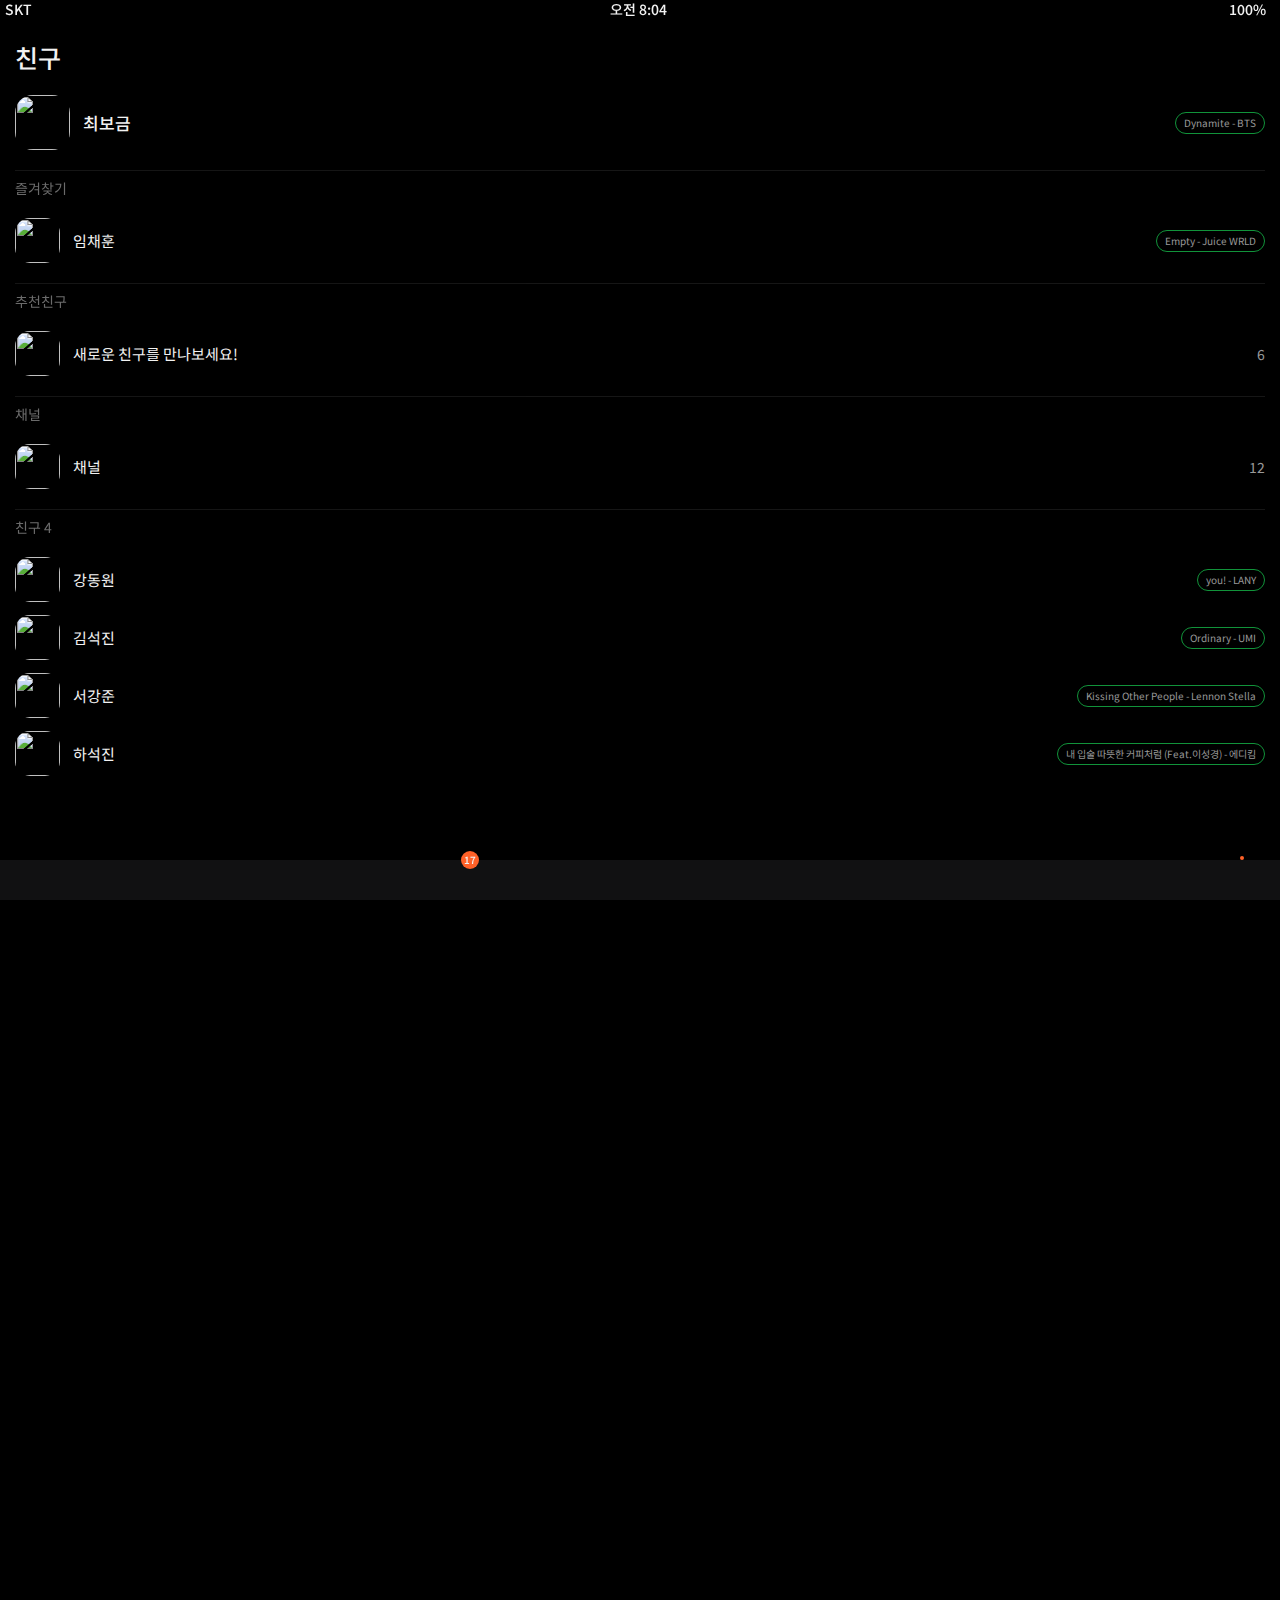
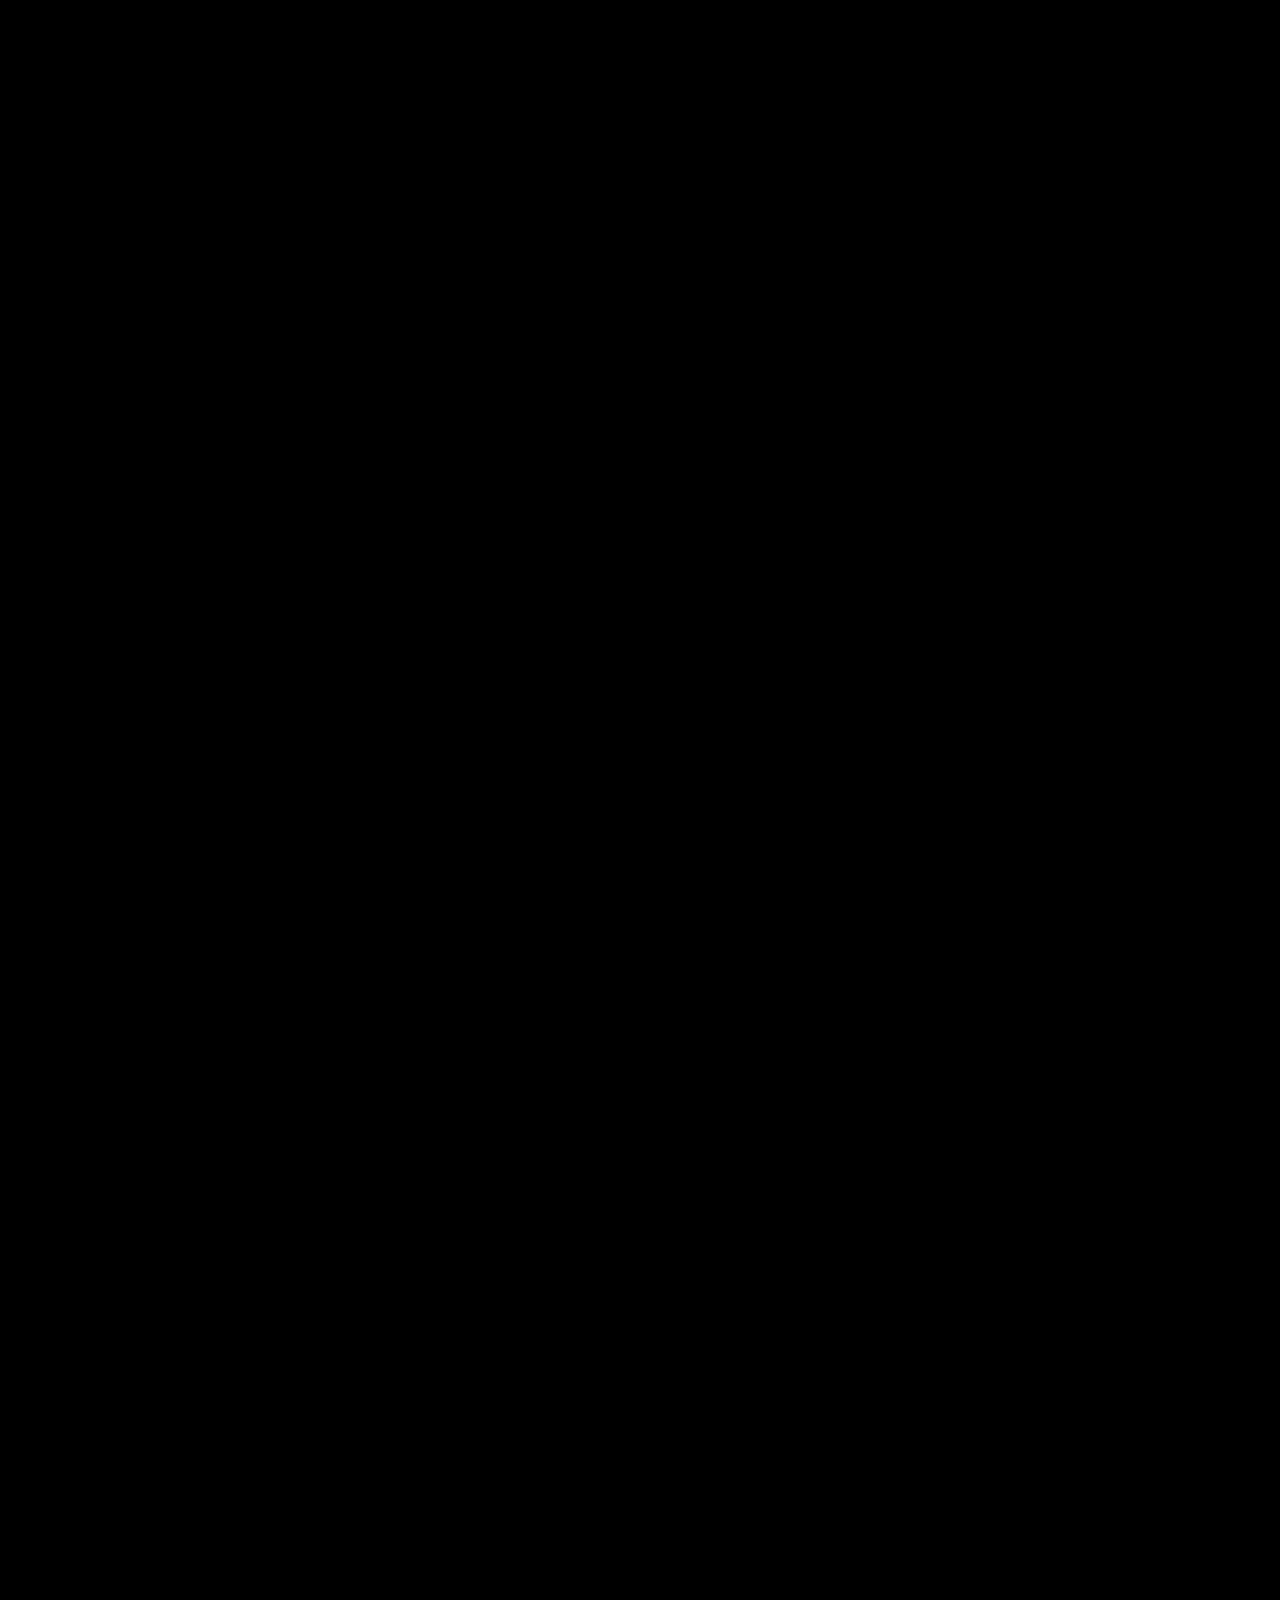
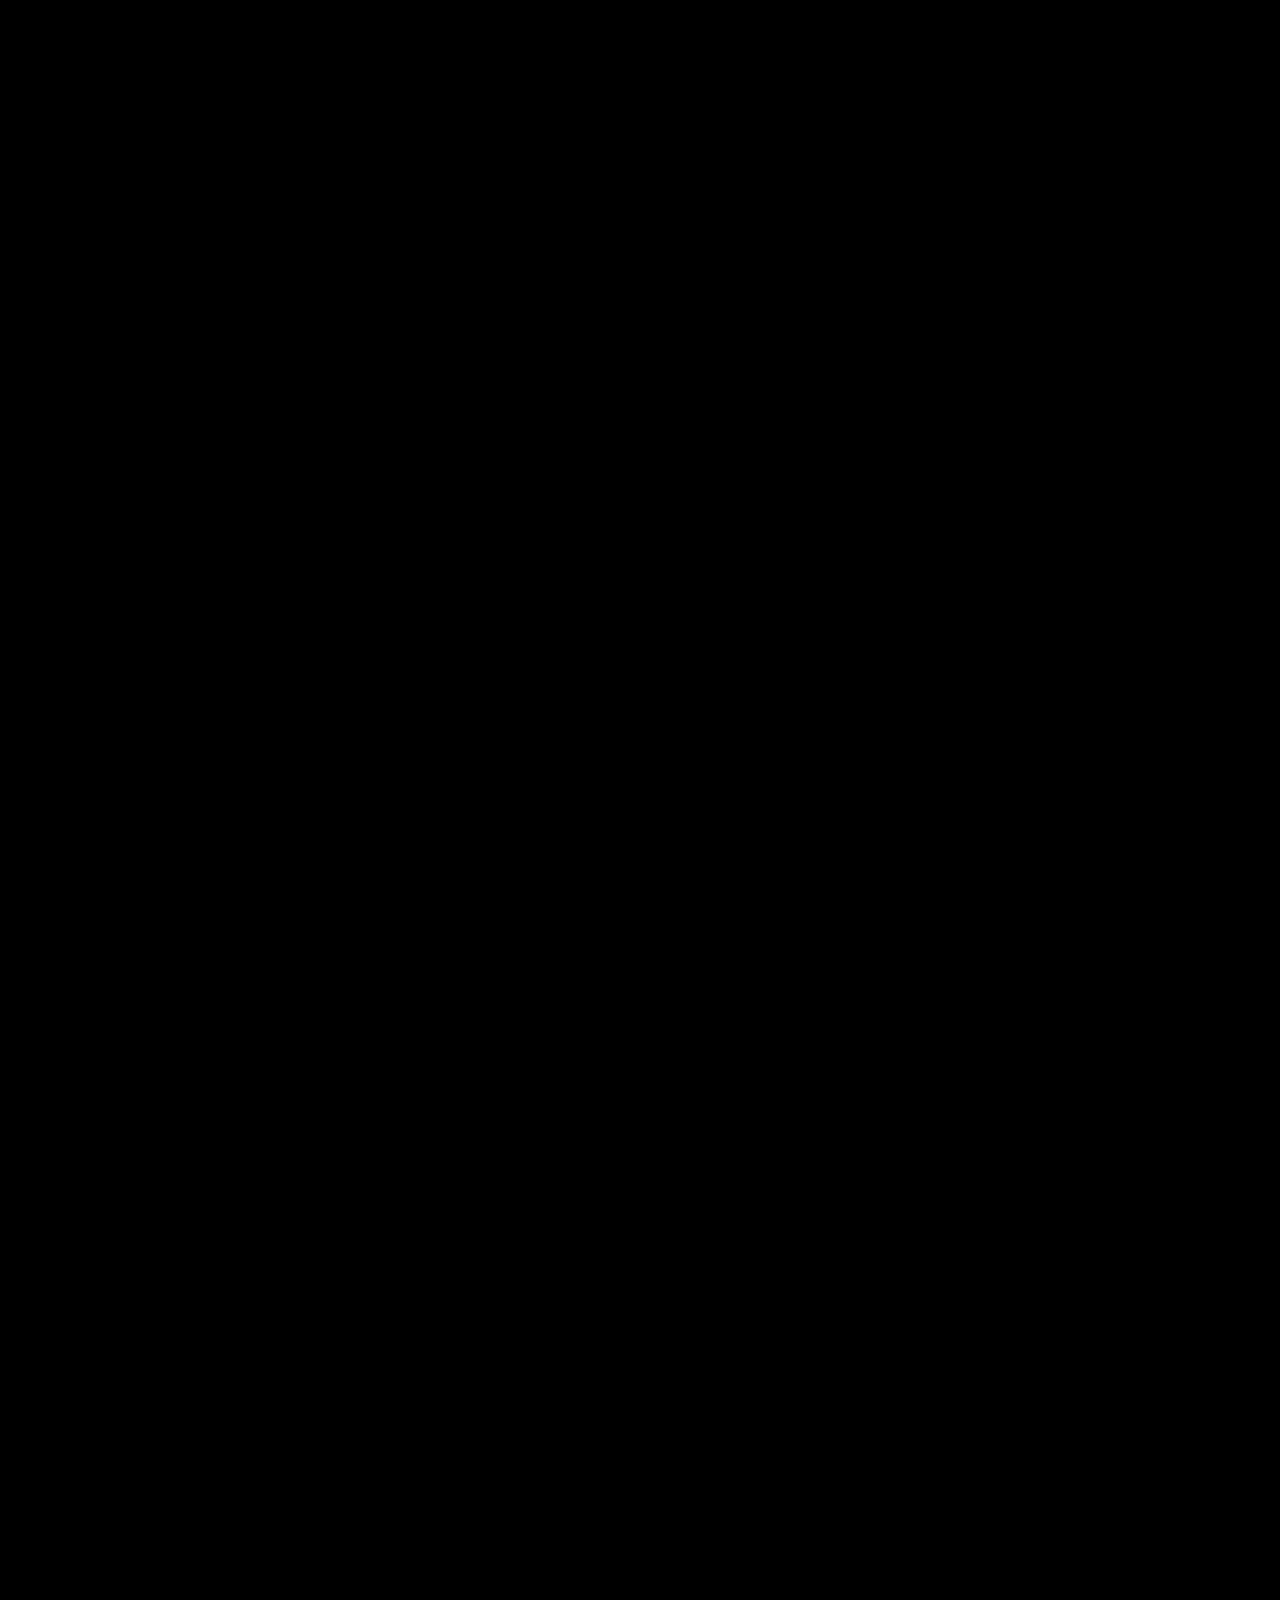
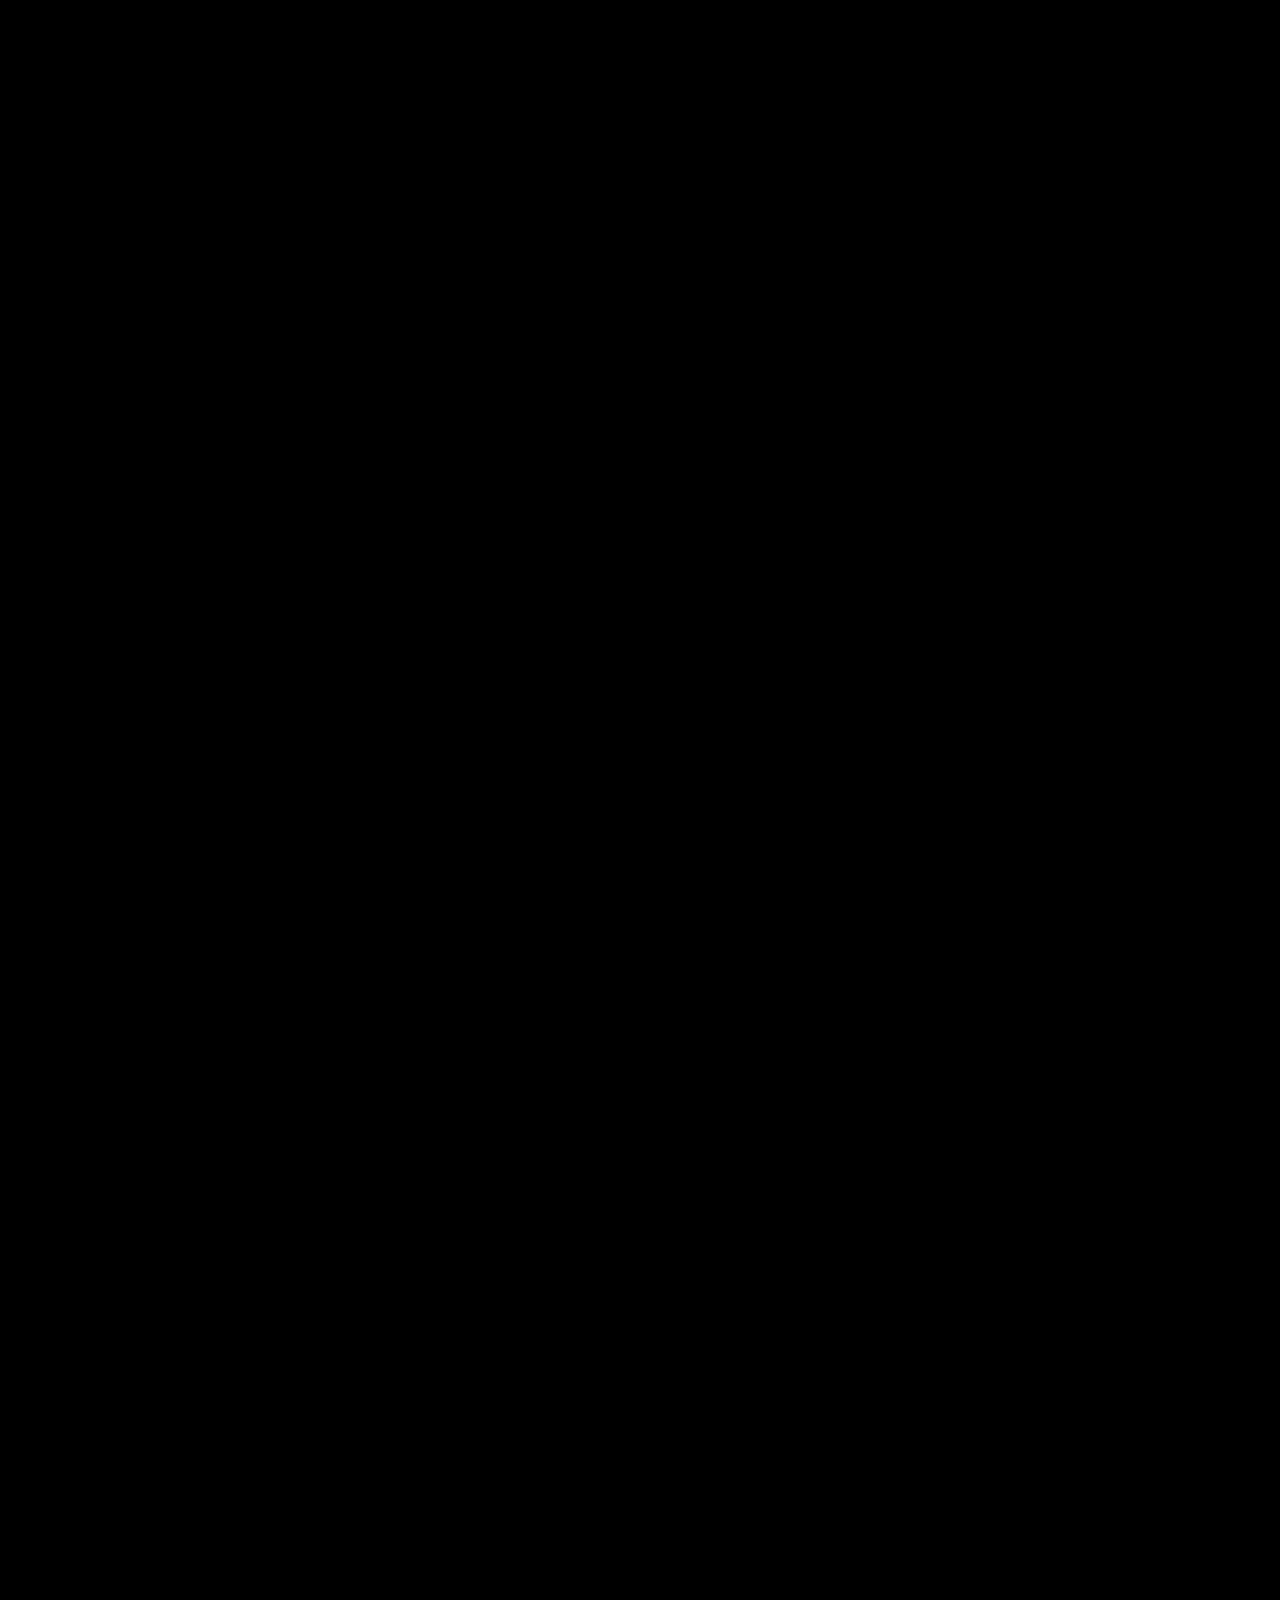
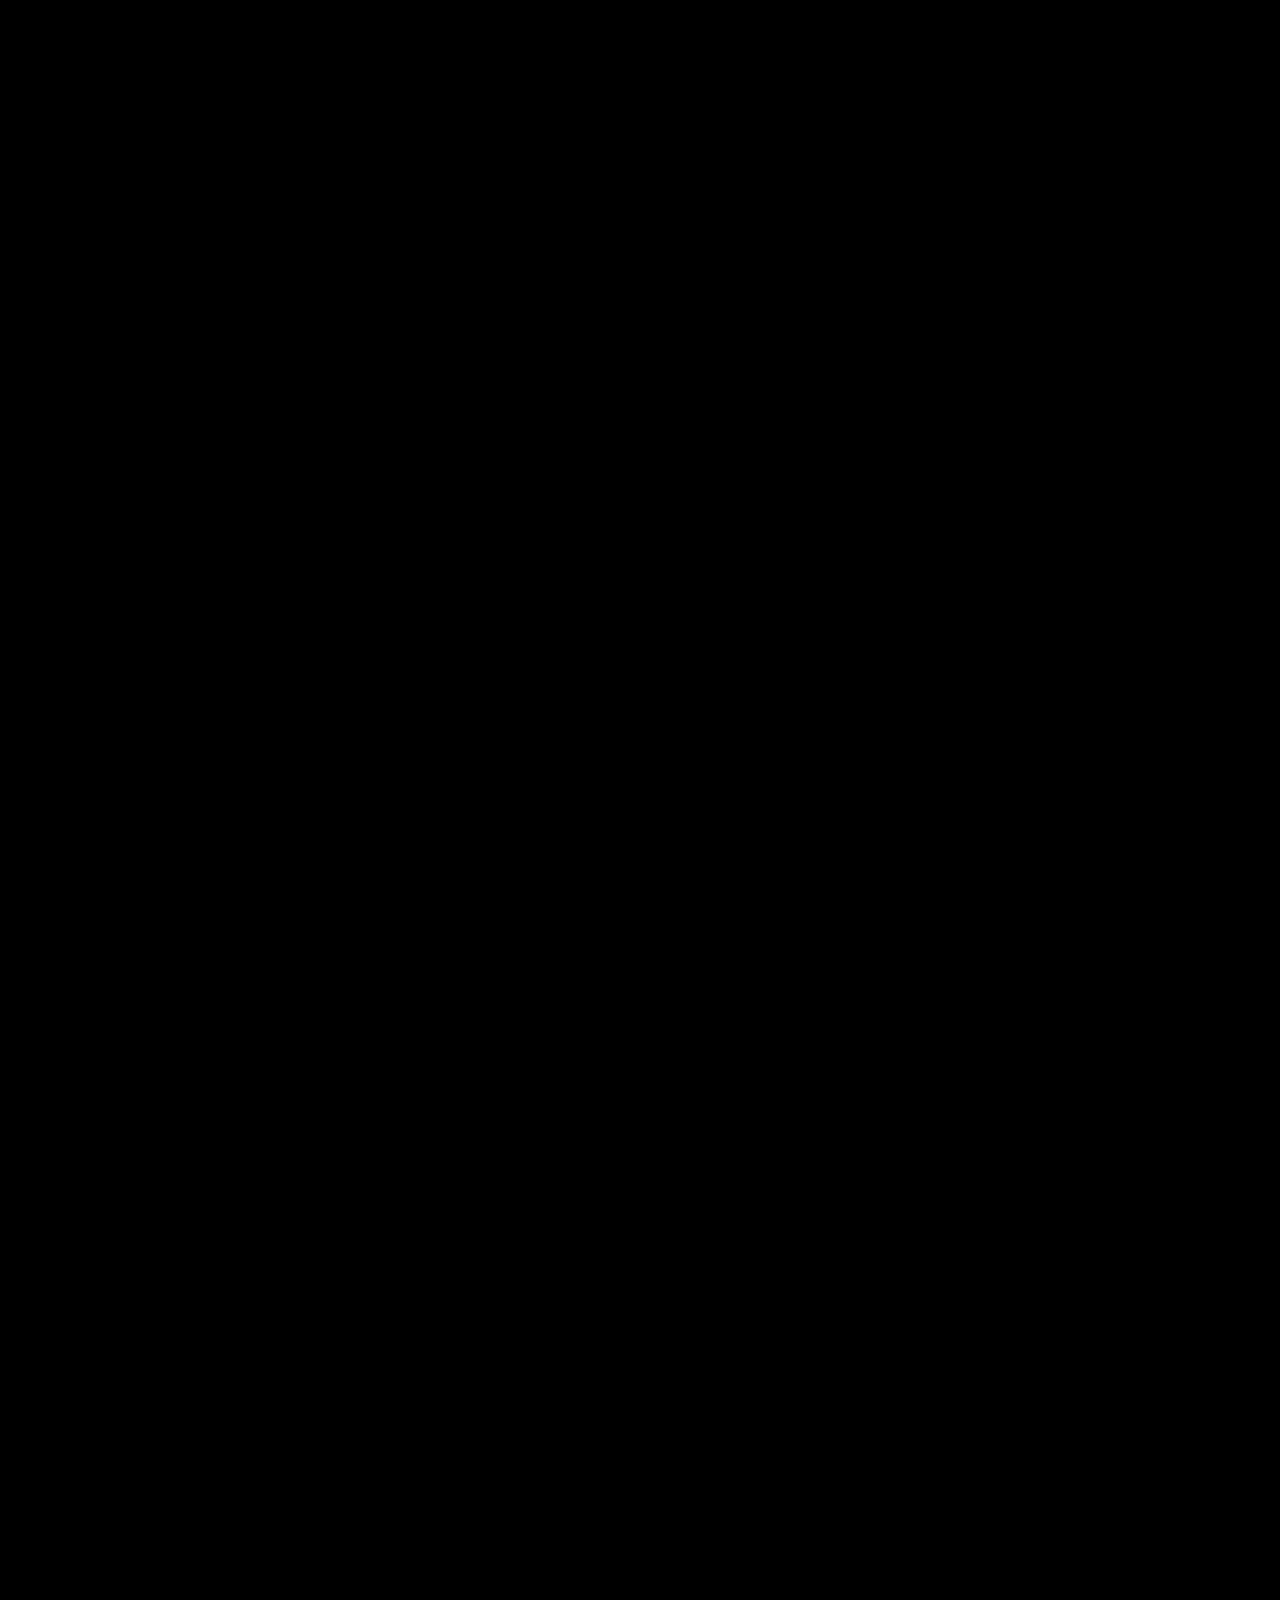
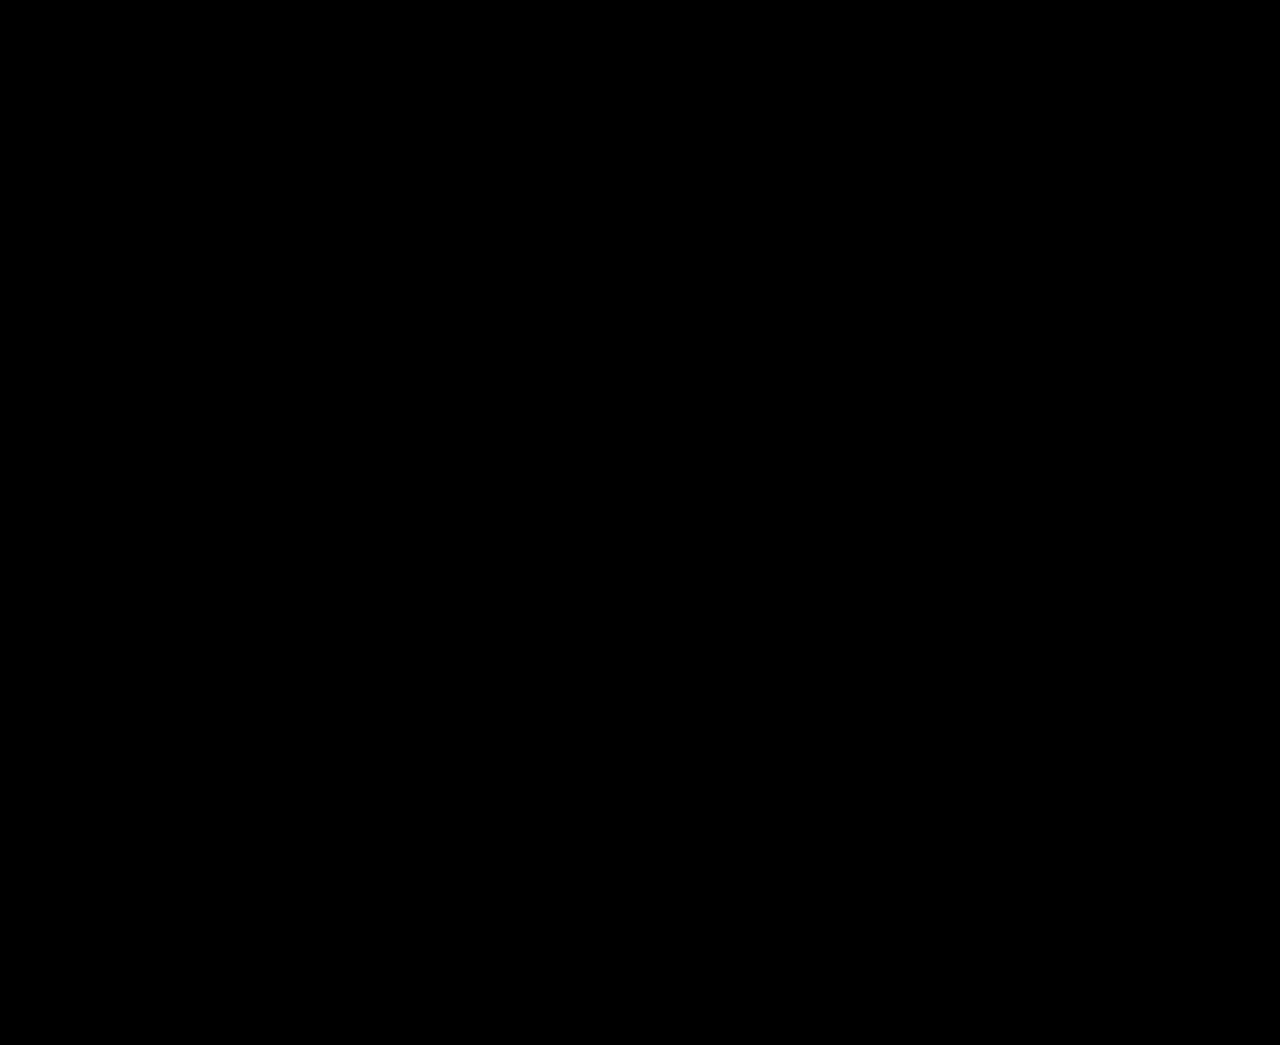
==== friends.html @ 6e3e1fe3 "friends-screen-building" ====
<!DOCTYPE html>
<html lang="en">
  <head>
    <link rel="stylesheet" href="css/styles.css" />
    <meta charset="UTF-8" />
    <meta name="viewport" content="width=device-width, initial-scale=1.0" />
    <title>친구</title>
  </head>
  <body>
    <div class="status-bar">
      <div class="status-bar__column">
        <i class="fas fa-signal"></i>
        <span>SKT</span>
        <i class="fas fa-wifi"></i>
      </div>
      <div class="status-bar__column">
        <span>오전 8:04</span>
      </div>
      <div class="status-bar__column">
        <!--화면잠금 표시-->
        <span>100%</span>
        <i class="fas fa-battery-full fa-lg"></i>
      </div>
    </div>
    <div class="screens-main">
      <header class="header-top">
        <div class="header-top__title">친구</div>
        <div class="header-top__icons">
          <span class="header-top__icons__individual">
            <i class="fas fa-search"></i>
          </span>
          <span class="header-top__icons__individual">
            <i class="fas fa-user-plus"></i>
          </span>
          <span class="header-top__icons__individual">
            <i class="fas fa-headphones-alt"></i>
          </span>
          <span class="header-top__icons__individual">
            <i class="fas fa-cog"></i>
          </span>
        </div>
      </header>
      <div class="user-box">
        <div class="user-box__column">
          <img
            src="file:///C:/Users/ethan/Documents/%EC%B9%B4%EC%B9%B4%EC%98%A4%ED%86%A1%20%EB%B0%9B%EC%9D%80%20%ED%8C%8C%EC%9D%BC/cognsphoto.jpg"
            class="user-box__column__profile user-box__column__profile-large"
          />
          <span class="user-box__column__name-large">최보금</span>
        </div>
        <div class="user-box__column">
          <span class="user-box__column__melon">
            Dynamite - BTS
            <i class="far fa-play-circle user-box__column__melon__icon"></i>
          </span>
        </div>
      </div>
      <div class="friends-category">
        <div class="friends-category__column">
          <span class="friends-category__column">즐겨찾기</span>
        </div>
        <div class="friends-category__column">
          <span><i class="fas fa-chevron-up fa-sm"></i> </span>
        </div>
      </div>
      <div class="user-box">
        <div class="user-box__column">
          <img
            src="file:///C:/Users/ethan/Documents/%EC%B9%B4%EC%B9%B4%EC%98%A4%ED%86%A1%20%EB%B0%9B%EC%9D%80%20%ED%8C%8C%EC%9D%BC/KakaoTalk_20200823_161812099.jpg"
            class="user-box__column__profile"
          />
          <span class="user-box__column__name-medium">임채훈</span>
        </div>
        <div class="user-box__column">
          <span class="user-box__column__melon">
            Empty - Juice WRLD
            <i class="far fa-play-circle user-box__column__melon__icon"></i>
          </span>
        </div>
      </div>
      <div class="friends-category">
        <div class="friends-category__column">
          <span class="friends-category__column">추천친구</span>
        </div>
        <div class="friends-category__column">
          <span><i class="fas fa-chevron-up fa-sm"></i> </span>
        </div>
      </div>
      <div class="user-box">
        <div class="user-box__column">
          <img
            src="https://www.directivegroup.com/ideas/tools/news/wp-content/uploads/2017/03/smile-9047-9380-hd-wallpapers-1.jpg"
            class="user-box__column__profile"
          />
          <span class="user-box__column__name-medium"
            >새로운 친구를 만나보세요!</span
          >
        </div>
        <div class="user-box__column">
          <span class="user-box__column__number">
            6
            <i class="fas fa-chevron-right fa-sm"></i>
          </span>
        </div>
      </div>
      <div class="friends-category">
        <div class="friends-category__column">
          <span class="friends-category__column">채널</span>
        </div>
        <div class="friends-category__column">
          <span><i class="fas fa-chevron-up fa-sm"></i> </span>
        </div>
      </div>
      <div class="user-box">
        <div class="user-box__column">
          <img
            src="https://w.namu.la/s/dff9a691d8de1e8559a2663dccd161173c75c2cb31bc9aabcdada6e2f4ebaa67f13dda416632faddd7d6e1df65714f8b9be8e25cb3b71c0d6ecca622fb3381e51908b199f6f19a4a51975229c6d42ecb99e3a3b0787ba03d8553fda0337ee7ec"
            class="user-box__column__profile"
          />
          <span class="user-box__column__name-medium">채널</span>
        </div>
        <div class="user-box__column">
          <span class="user-box__column__number">
            12
            <i class="fas fa-chevron-right fa-sm"></i>
          </span>
        </div>
      </div>

      <div class="friends-category">
        <div class="friends-category__column">
          <span class="friends-category__column">친구 4</span>
        </div>
        <div class="friends-category__column">
          <span><i class="fas fa-chevron-up fa-sm"></i> </span>
        </div>
      </div>
      <div class="user-box">
        <div class="user-box__column">
          <img
            src="file:///C:/Users/ethan/Desktop/%EC%8A%A4%ED%81%AC%EB%A6%B0%EC%83%B7/4e4d567d63b06375d3b51ace359a14a21.jpg"
            class="user-box__column__profile"
          />
          <span class="user-box__column__name-medium">강동원</span>
        </div>
        <div class="user-box__column">
          <span class="user-box__column__melon">
            you! - LANY
            <i class="far fa-play-circle user-box__column__melon__icon"></i>
          </span>
        </div>
      </div>
      <div class="user-box">
        <div class="user-box__column">
          <img
            src="file:///C:/Users/ethan/Desktop/%EC%8A%A4%ED%81%AC%EB%A6%B0%EC%83%B7/%EC%A7%84.jpg"
            class="user-box__column__profile"
          />
          <span class="user-box__column__name-medium">김석진</span>
        </div>
        <div class="user-box__column">
          <span class="user-box__column__melon">
            Ordinary - UMI
            <i class="far fa-play-circle user-box__column__melon__icon"></i>
          </span>
        </div>
      </div>

      <div class="user-box">
        <div class="user-box__column">
          <img
            src="file:///C:/Users/ethan/Desktop/%EC%8A%A4%ED%81%AC%EB%A6%B0%EC%83%B7/%EC%84%9C%EA%B0%95%EC%A4%80%EC%A0%95%EC%82%AC%EA%B0%81%ED%98%95.jpg"
            class="user-box__column__profile"
          />
          <span class="user-box__column__name-medium">서강준</span>
        </div>
        <div class="user-box__column">
          <span class="user-box__column__melon">
            Kissing Other People - Lennon Stella
            <i class="far fa-play-circle user-box__column__melon__icon"></i>
          </span>
        </div>
      </div>
      <div class="user-box">
        <div class="user-box__column">
          <img
            src="file:///C:/Users/ethan/Desktop/%EC%8A%A4%ED%81%AC%EB%A6%B0%EC%83%B7/%EC%A7%843.PNG"
            class="user-box__column__profile"
          />
          <span class="user-box__column__name-medium">하석진</span>
        </div>
        <div class="user-box__column">
          <span class="user-box__column__melon">
            내 입술 따뜻한 커피처럼 (Feat.이성경) - 에디킴
            <i class="far fa-play-circle user-box__column__melon__icon"></i>
          </span>
        </div>
      </div>
    </div>
    <nav class="nav-bar">
      <ul class="nav-bar__list">
        <li class="nav-bar__list__btn">
          <a class="nav-bar__list__btn__link" href="#">
            <i class="fas fa-user fa-lg"></i>
          </a>
        </li>
        <li class="nav-bar__list__btn">
          <a class="nav-bar__list__btn__link" href="#">
            <span class="badge-number-basic nav-bar__notification-chat"
              >17</span
            >
            <i class="far fa-comment fa-lg"> </i>
          </a>
        </li>
        <li class="nav-bar__list__btn">
          <a class="nav-bar__list__btn__link" href="#">
            <i class="fas fa-hashtag fa-lg"></i>
          </a>
        </li>
        <li class="nav-bar__list__btn">
          <a class="nav-bar__list__btn__link" href="#">
            <div class="badge-dot-basic nav-bar__notification-ellipsis"></div>
            <i class="fas fa-ellipsis-h fa-lg"></i>
          </a>
        </li>
      </ul>
    </nav>
    <script
      src="https://kit.fontawesome.com/6478f529f2.js"
      crossorigin="anonymous"
    ></script>
  </body>
</html>
---- css/styles.css ----
@import url("https://fonts.googleapis.com/css2?family=Noto+Sans+KR:wght@300;400;500;700&display=swap");

/*basic stylesheet*/
@import "default/reset.css";
@import "default/variables.css";

/*Components */
@import "components/status-bar.css";
@import "components/header-top.css";
@import "components/user.css";
@import "components/friends-category.css";
@import "components/nav.css";
@import "components/badge.css";

/*Screens*/
@import "screens/firstscreen.css";

body {
  background-color: var(--black);
  color: var(--white);
  font-family: "Noto Sans KR", sans-serif;
  height: 1000vh;
  margin-top: 10px;
}

.screens-main {
  padding: 0px 15px;
  margin-top: 45px;
}
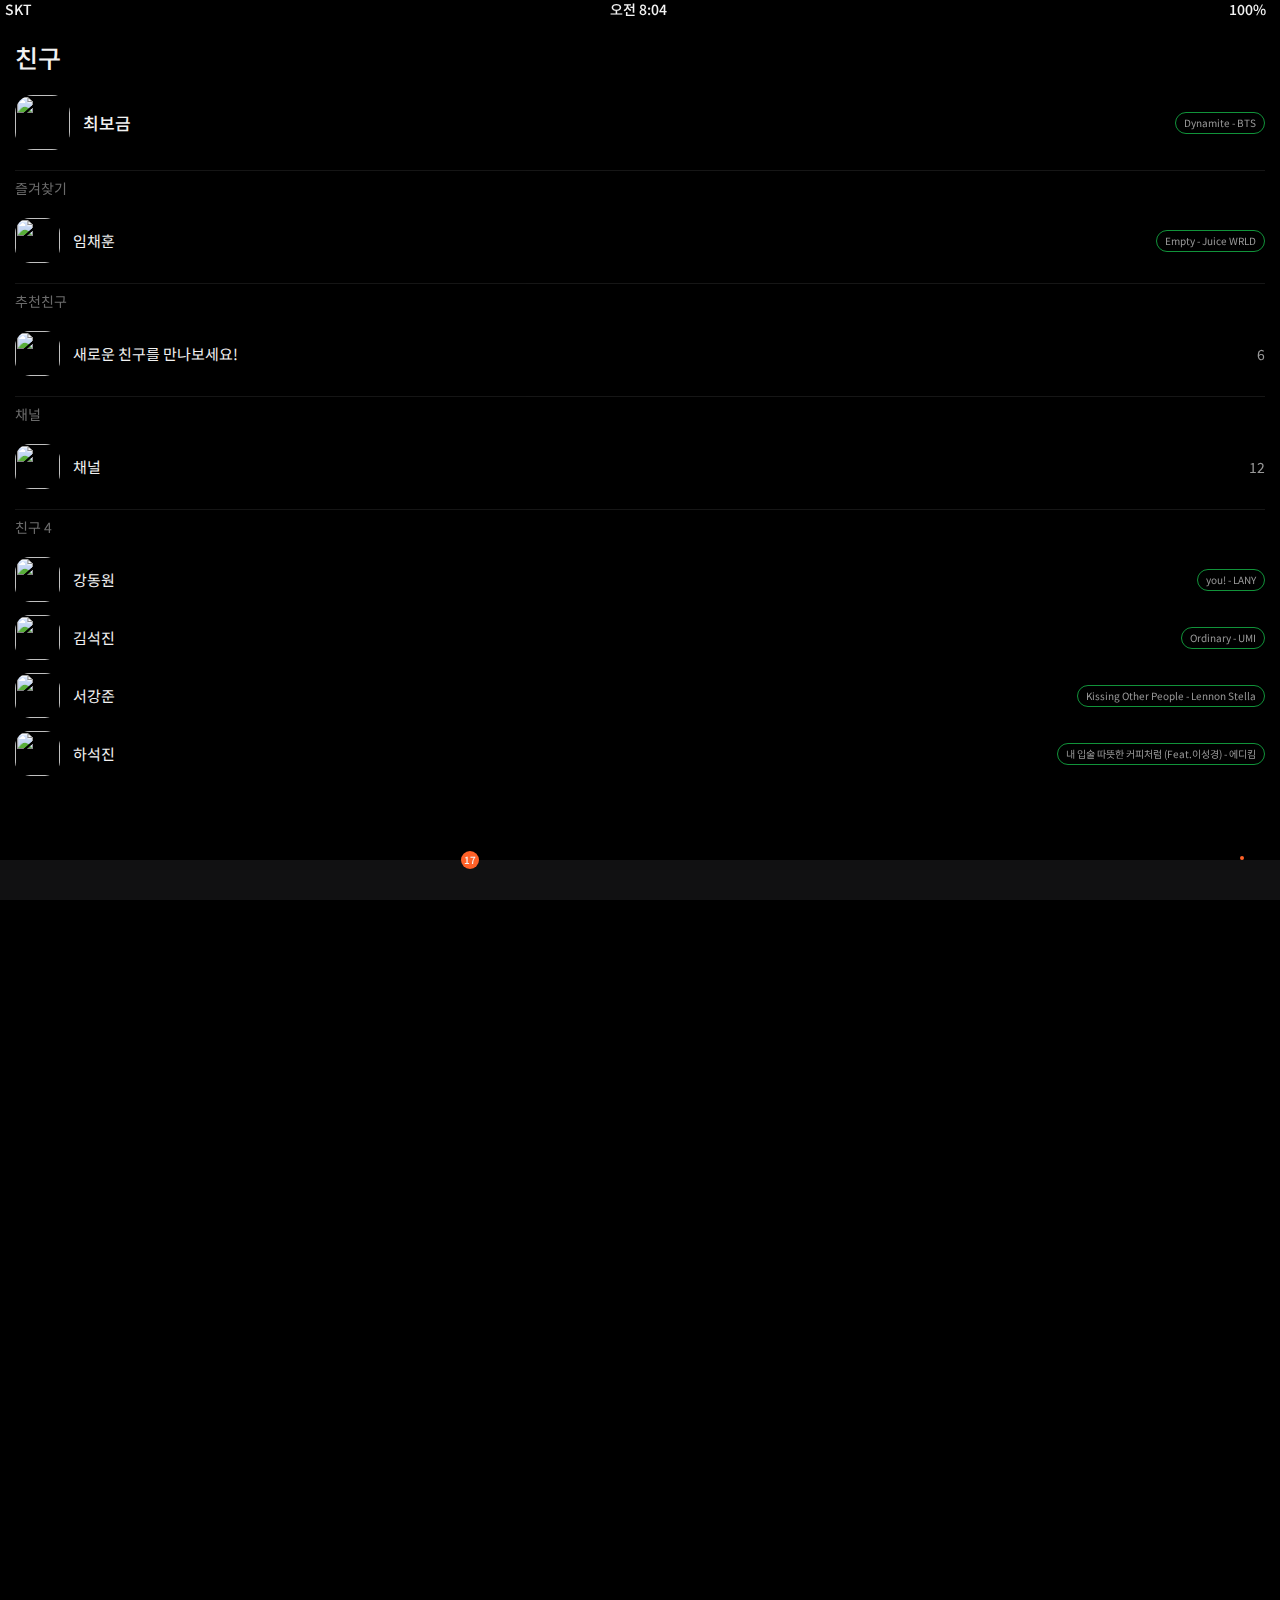
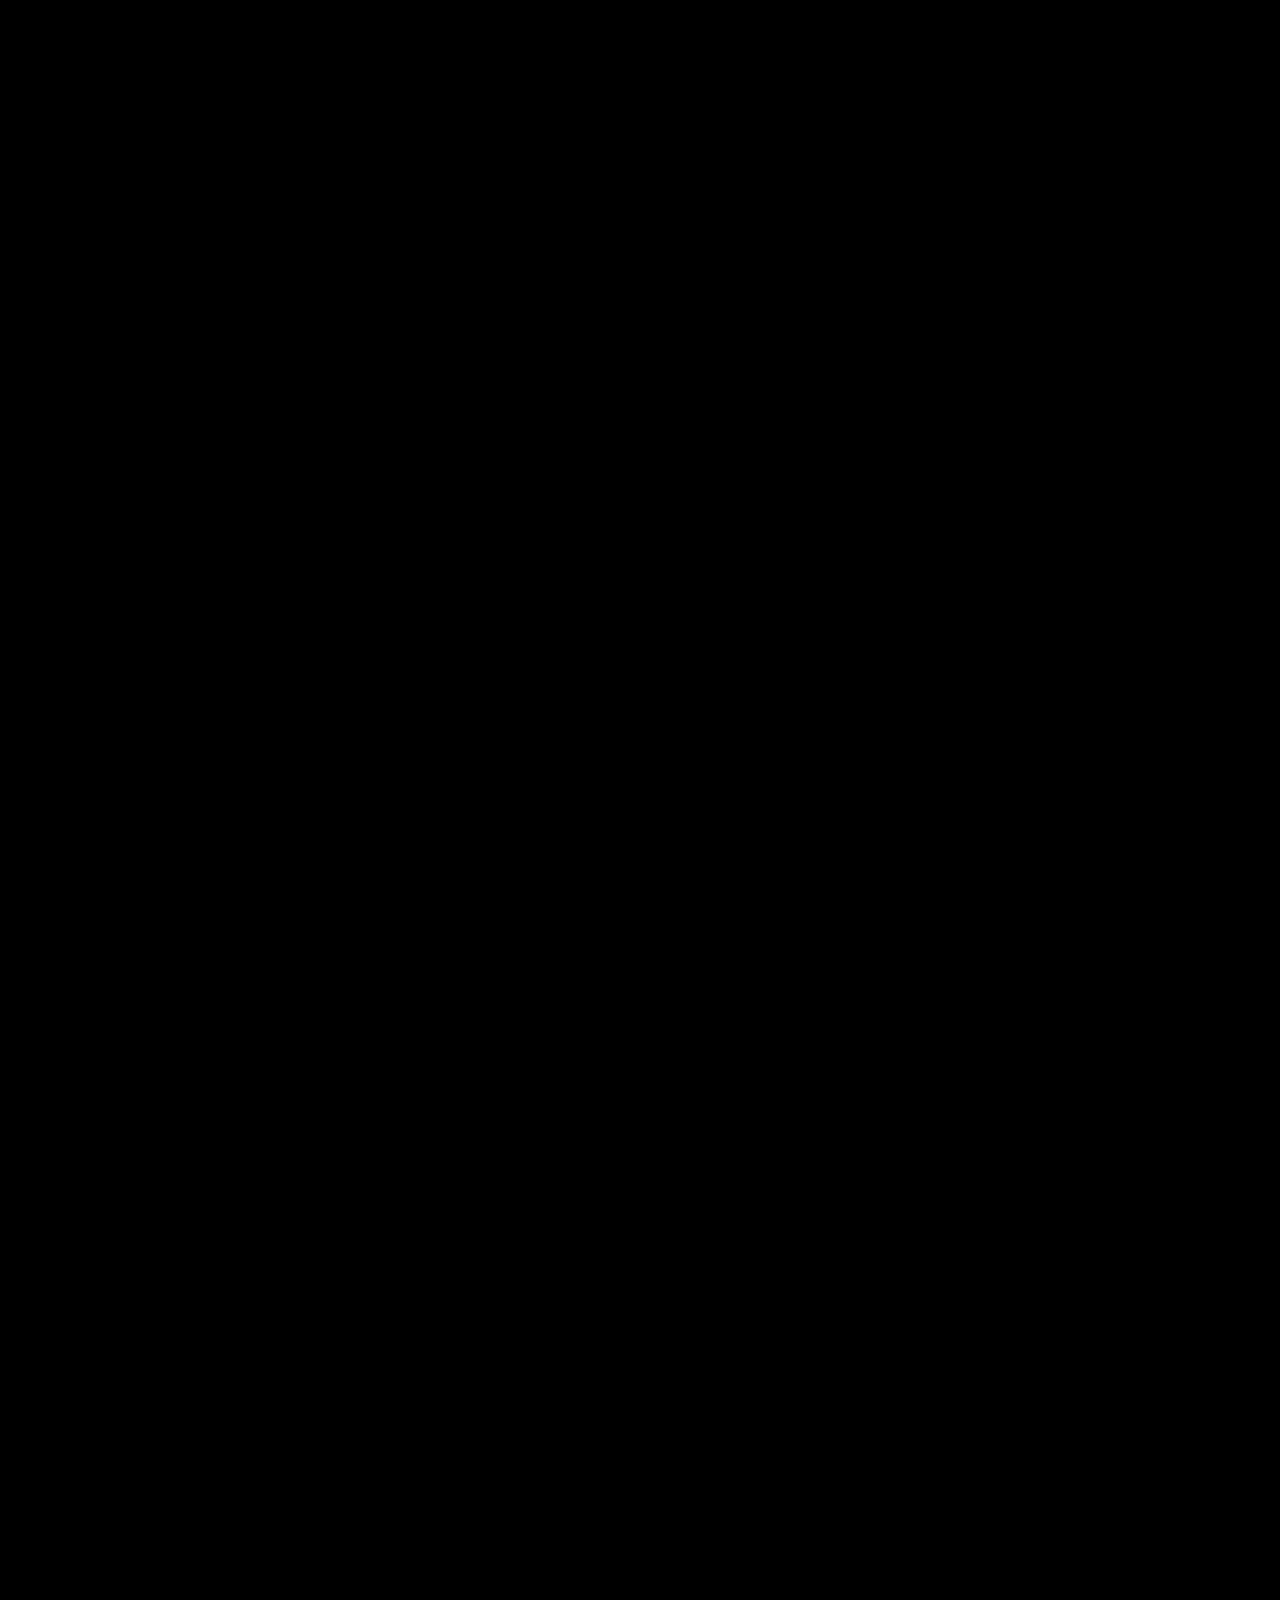
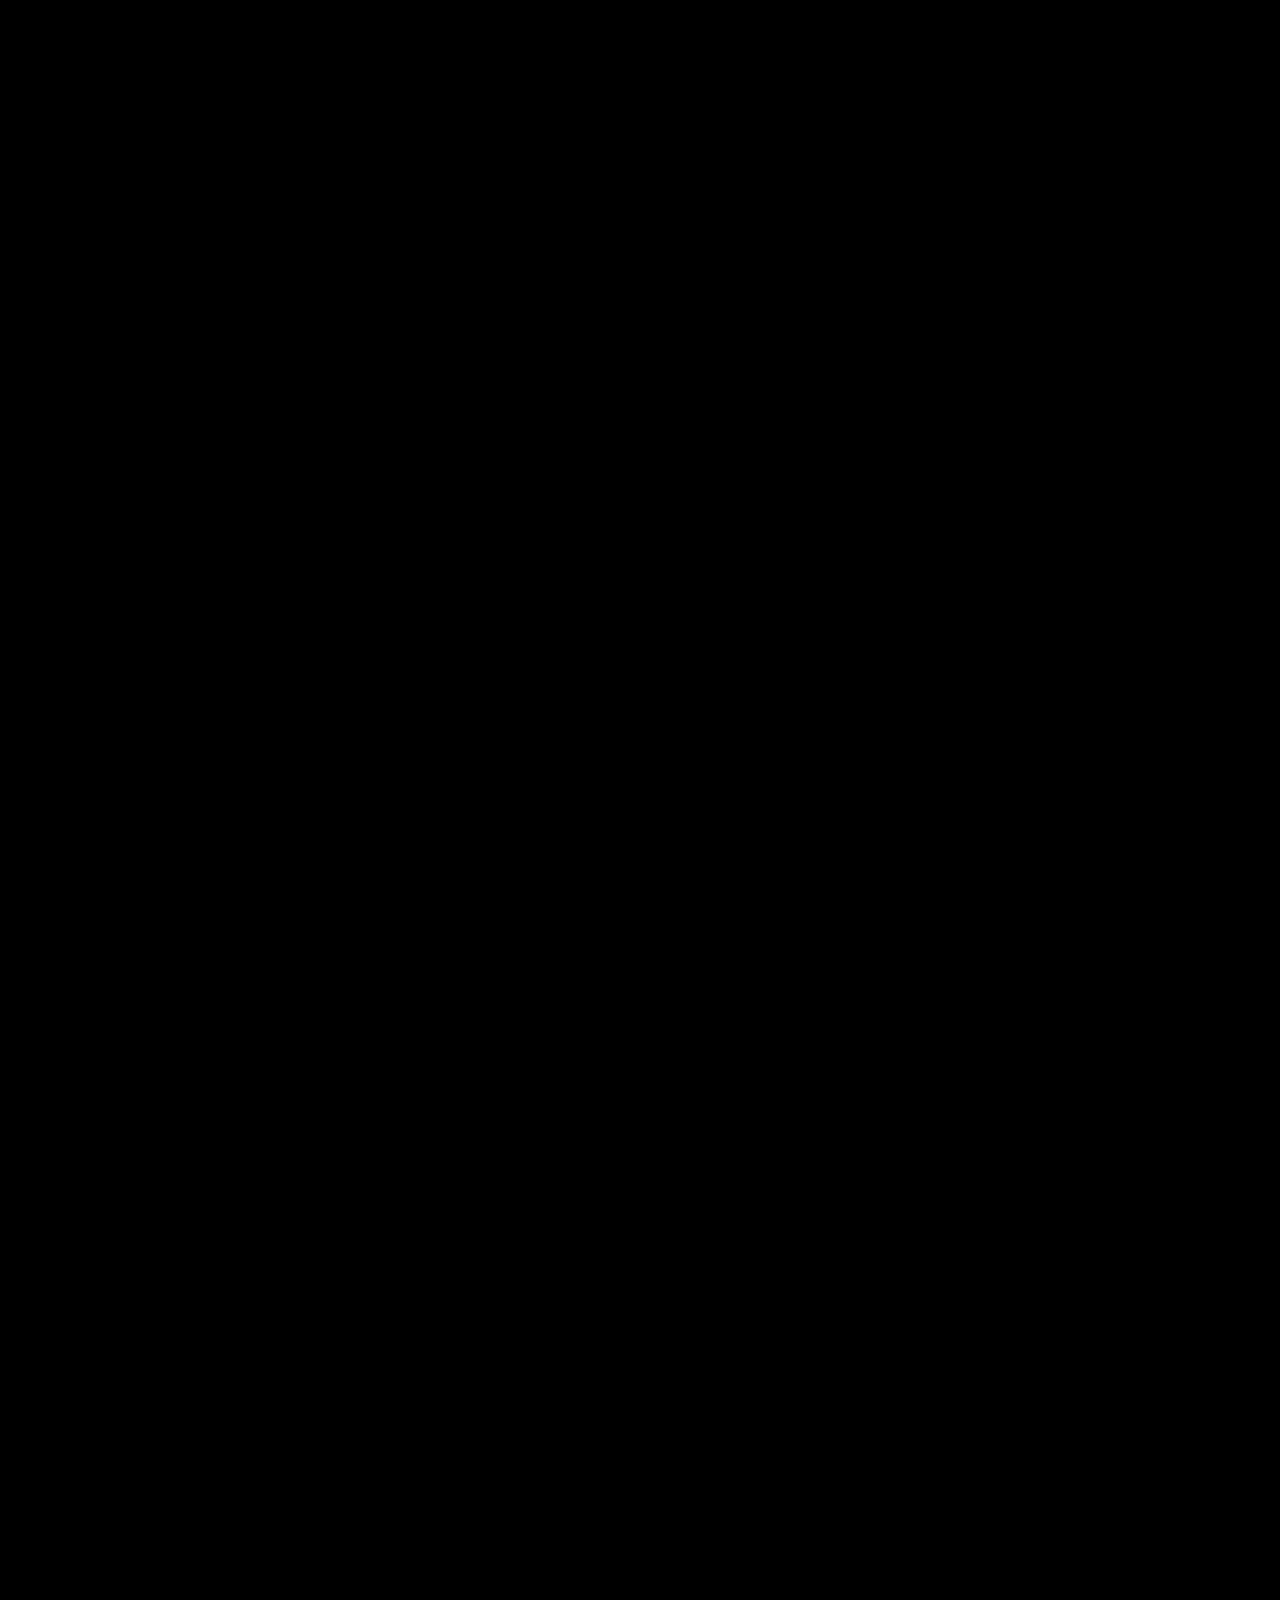
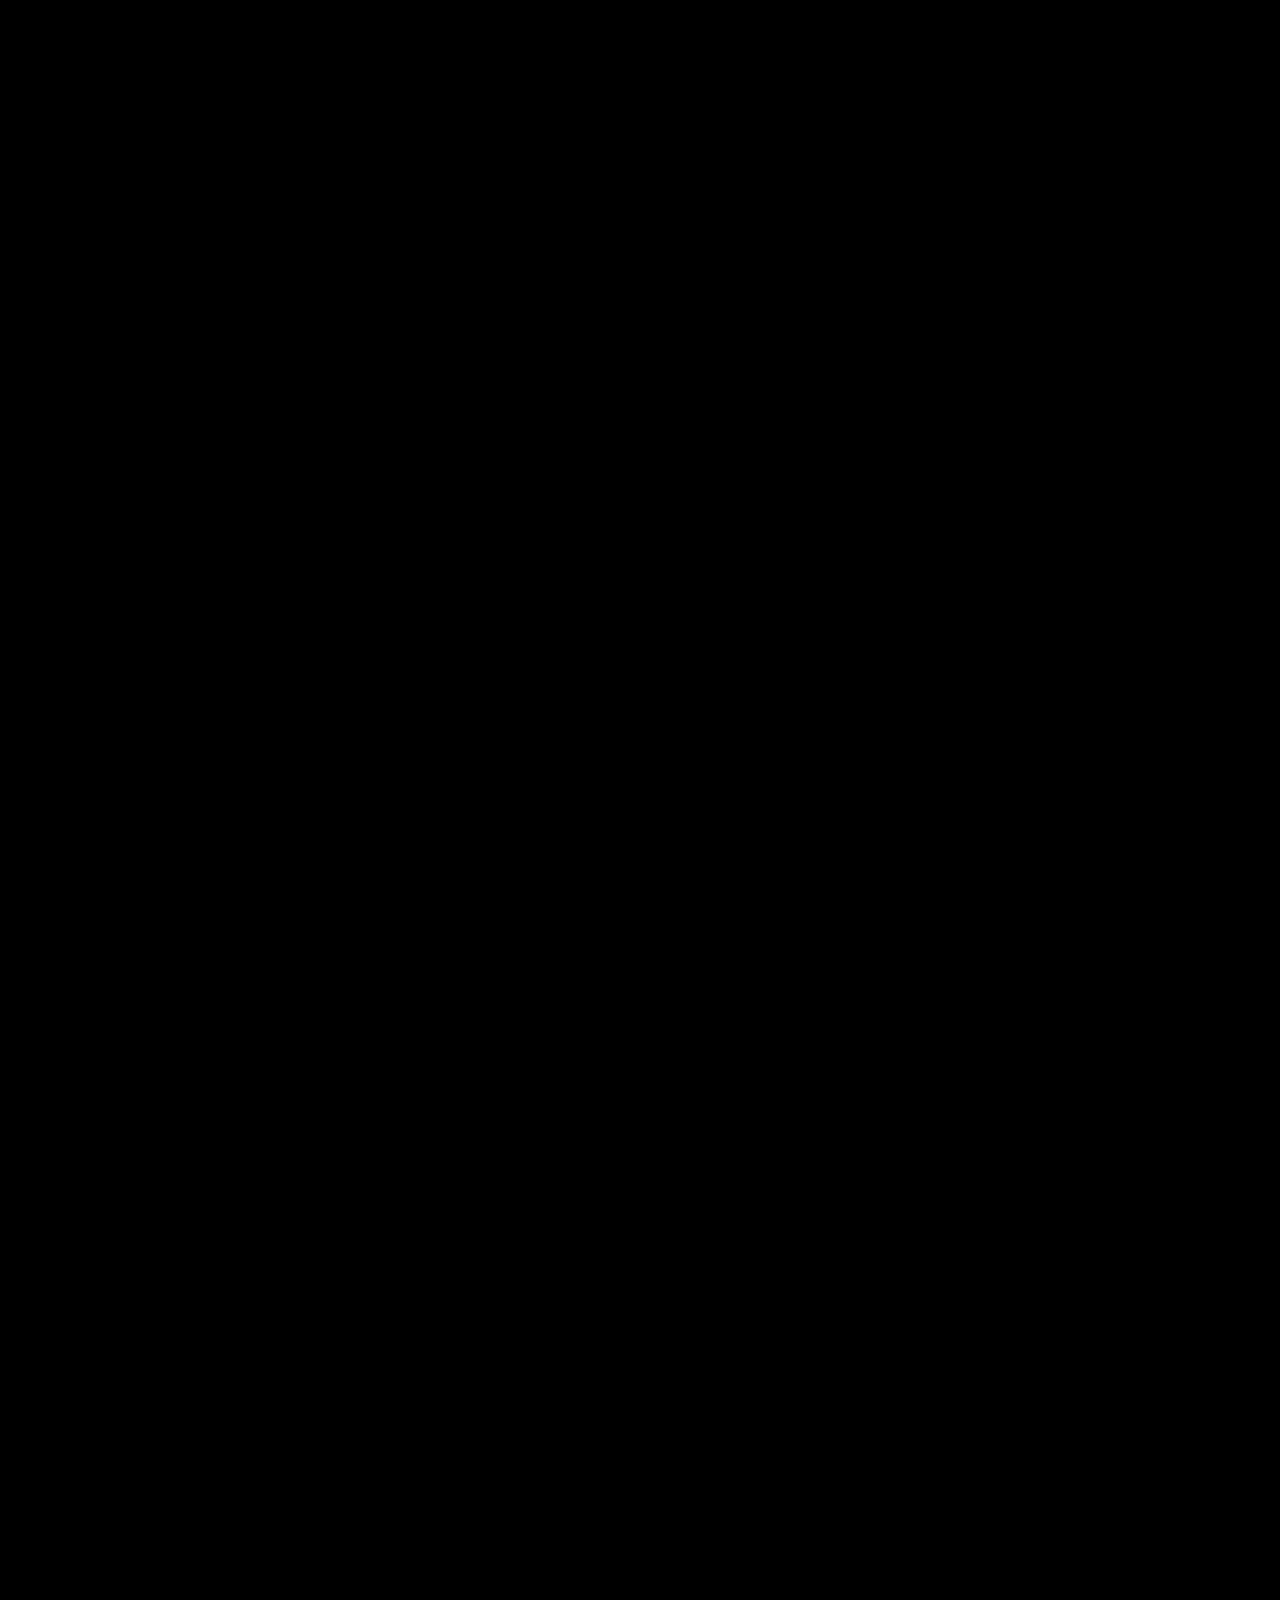
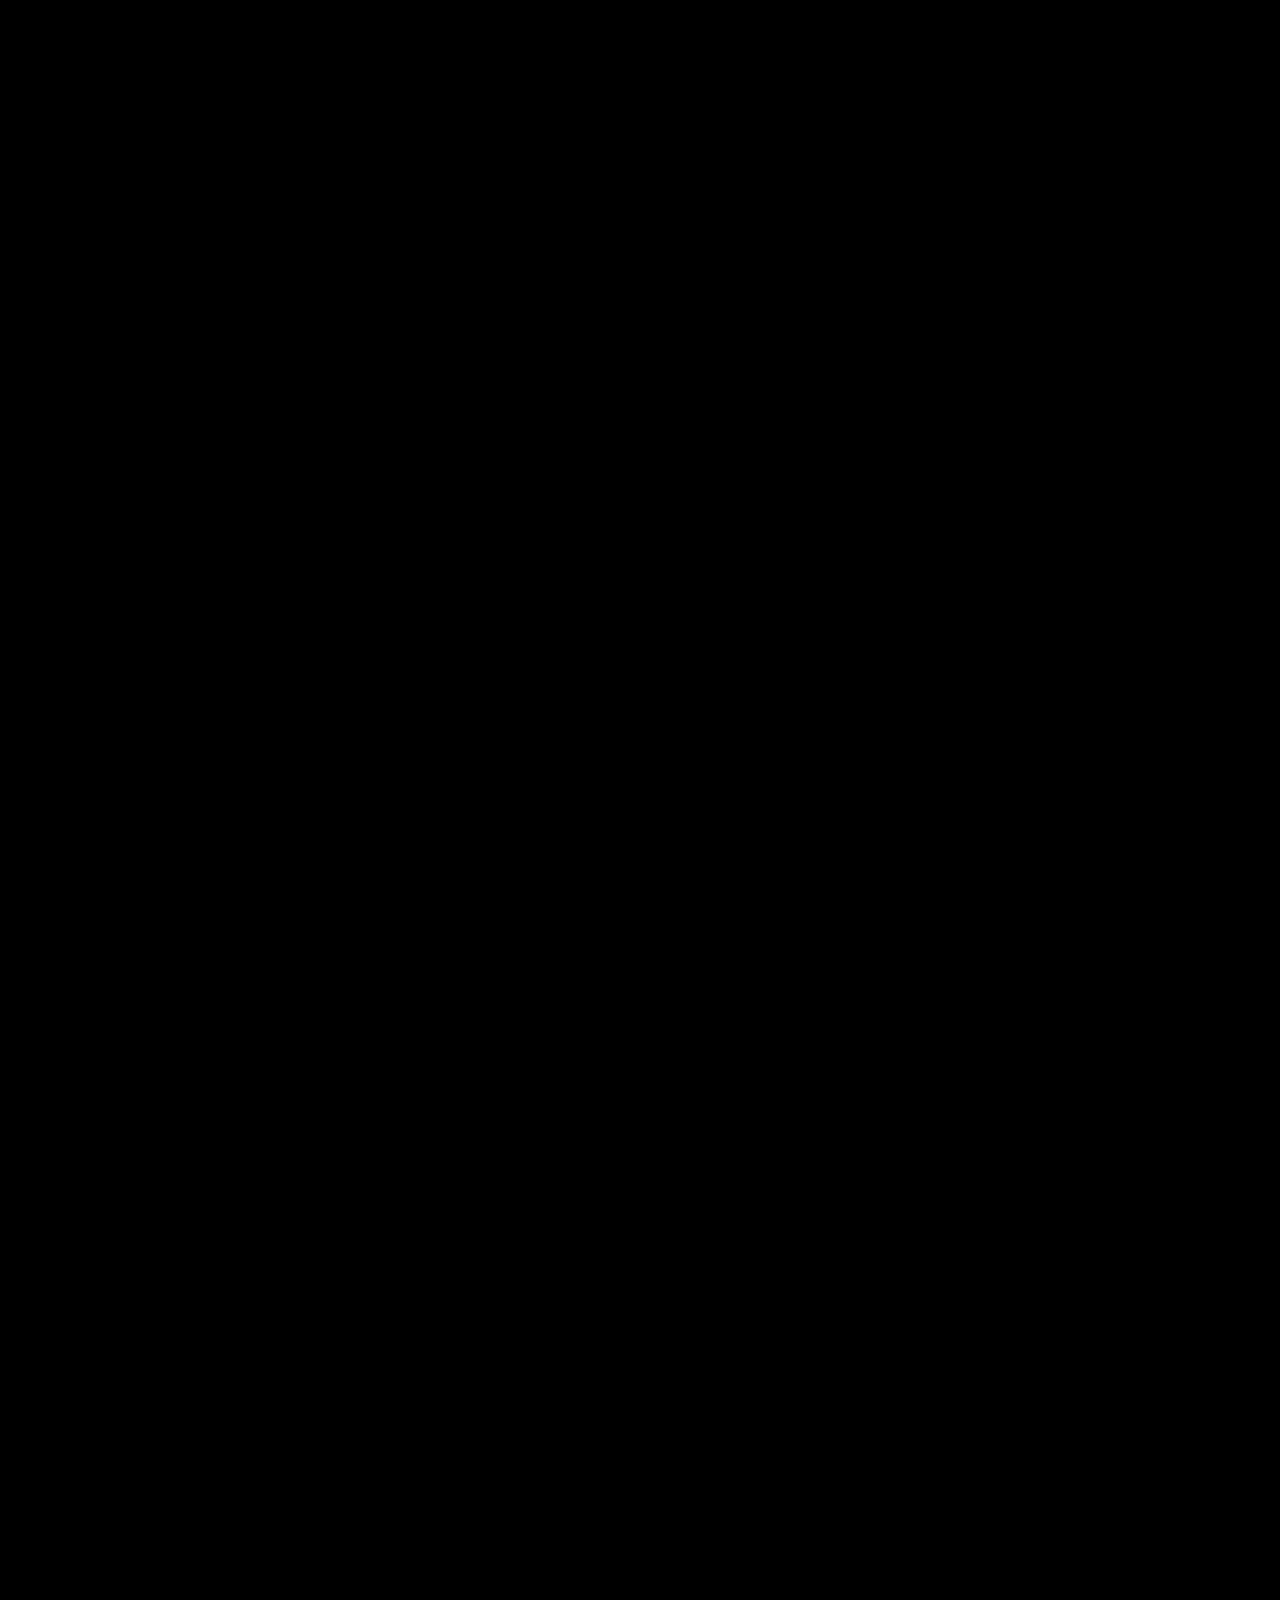
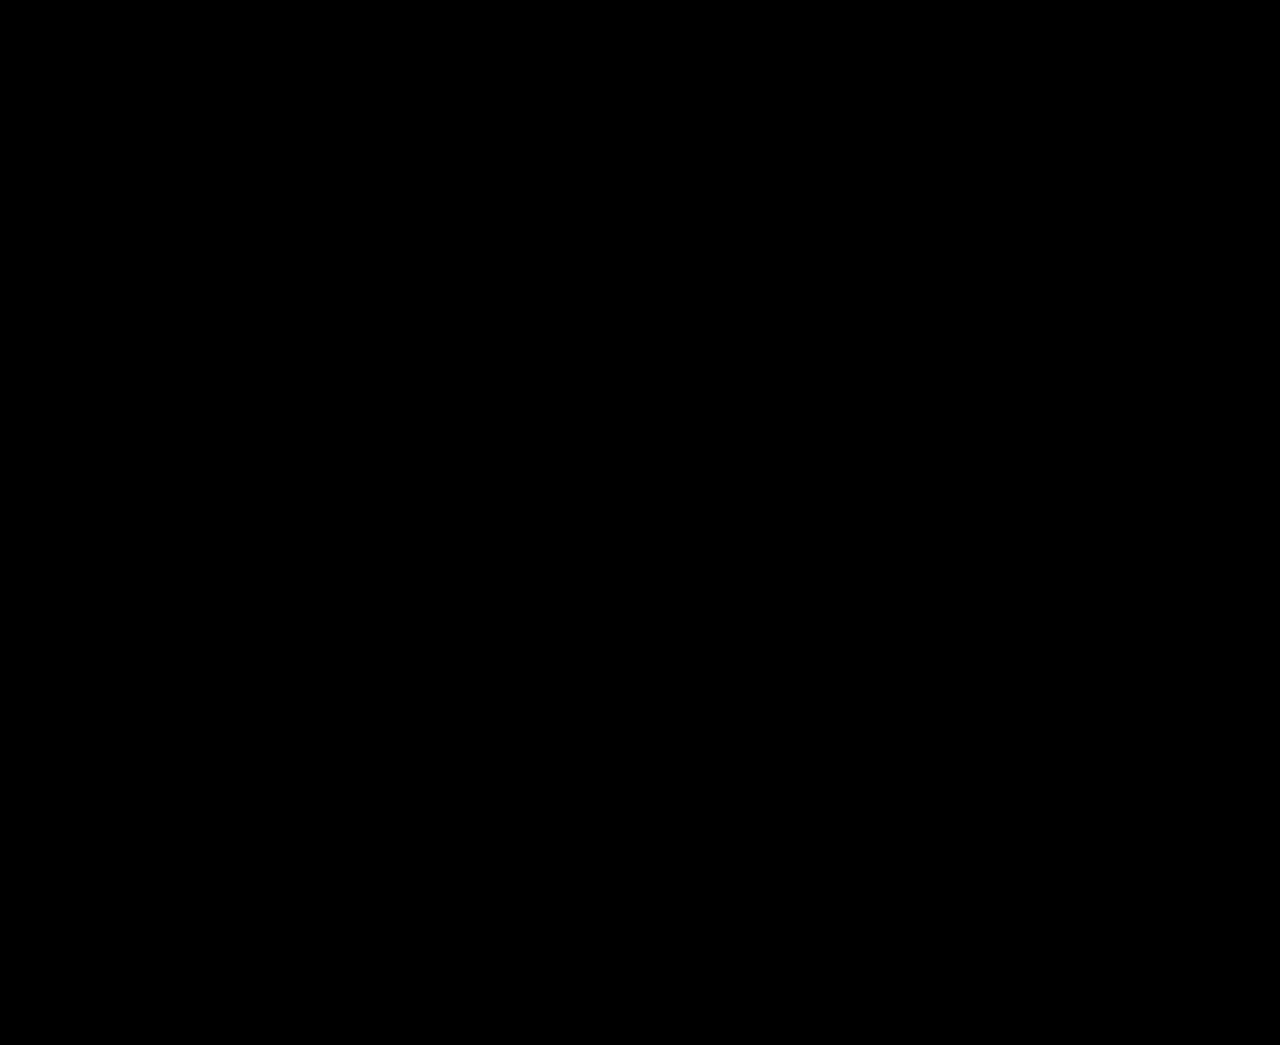
==== commit 816a6958: "mainchatscreen modify" ====
--- a/friends.html
+++ b/friends.html
@@ -200,12 +200,12 @@
     <nav class="nav-bar">
       <ul class="nav-bar__list">
         <li class="nav-bar__list__btn">
-          <a class="nav-bar__list__btn__link" href="#">
+          <a class="nav-bar__list__btn__link" href="friends.html">
             <i class="fas fa-user fa-lg"></i>
           </a>
         </li>
         <li class="nav-bar__list__btn">
-          <a class="nav-bar__list__btn__link" href="#">
+          <a class="nav-bar__list__btn__link" href="mainchat.html">
             <span class="badge-number-basic nav-bar__notification-chat"
               >17</span
             >
--- a/css/styles.css
+++ b/css/styles.css
@@ -7,13 +7,16 @@
 /*Components */
 @import "components/status-bar.css";
 @import "components/header-top.css";
-@import "components/user.css";
+@import "components/user-comp/user.css";
+@import "components/user-comp/userchat.css";
 @import "components/friends-category.css";
 @import "components/nav.css";
 @import "components/badge.css";
 
 /*Screens*/
 @import "screens/firstscreen.css";
+@import "screens/screen-mainchat.css";
+@import "screens/mainchatscreen.css";
 
 body {
   background-color: var(--black);
